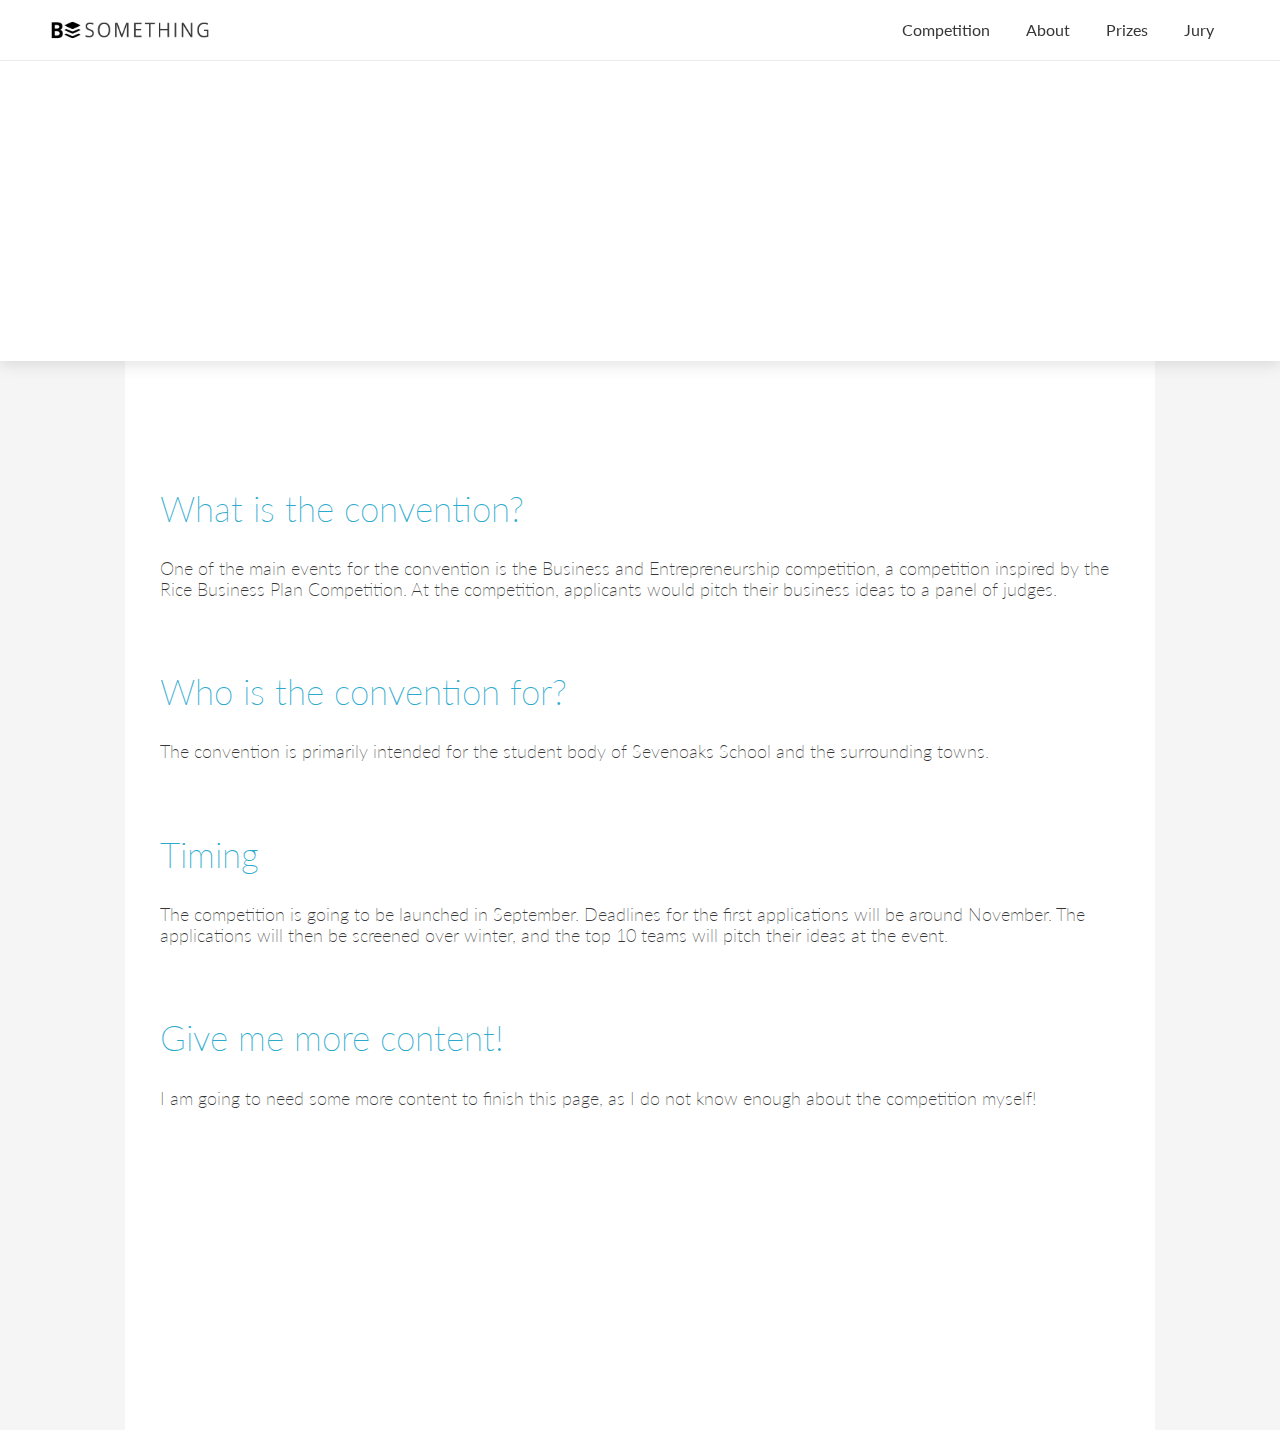
==== competition/competition.html @ 4d26e929 "sections 2 - 4 on home page created - not yet styled on mobile. Competition page created and styled " ====
<!DOCTYPE html>
<html>
  <head>
    <meta charset="utf-8">
    <title>competition</title>
    <link rel="stylesheet" href="mobileStyles.css" media="only screen and (max-device-width: 480px)" title="mobile header" charset="utf-8">
    <link rel="stylesheet" href="desktopStyles.css" media="only screen and (min-device-width: 480px)" charset="utf-8">
    <link href="https://fonts.googleapis.com/css?family=Lato:300,400,700" rel="stylesheet">
  </head>
  <body>
    <nav>
      <div class="elevatedContent" id="elevatedContent">
        <a href="../index.html" class="logo" id="logo"></a>
        <div class="hamburger" id="hamburger">
          <div class="first" id="first">
            <div class="line top"></div>
            <div class="line middle"></div>
            <div class="line bottom"></div>
          </div>
          <div class="second" id="second">
            <div class="line topRotated"></div>
            <div class="line bottomRotated"></div>
          </div>
        </div>
      </div>
      <ul class="menu menuHidden" id="menu">
        <div class="item item1" id="item1">
          <p><a href="#">Competition</a></p>
          <div class="underline" id="underline1"></div>
        </div>
        <div class="item item2" id="item2">
          <p><a href="#">About</a></p>
          <div class="underline" id="underline2"></div>
        </div>
        <div class="item item3" id="item3">
          <p><a href="#">Prizes</a></p>
          <div class="underline" id="underline3"></div>
        </div>
        <div class="item item4" id="item4">
          <p><a href="#">Jury</a></p>
          <div class="underline" id="underline4"></div>
        </div>
      </ul>
    </nav>
    <div class="clickCatcher" id="clickCatcher"></div>
    <div class="logoHero" id="logoHero">
      <img class="minLogo loadStateLogo" src="../assets/minLogo.png" alt="be something sevenaoks" id="mainLogo"/>
      <img class="SevSchoolLogo loadStateSchool" src="../assets/schoolLogo.png" id="SevSchoolLogo" alt="Sevenoaks school"></img>
      <p class="info loadStateInfo" id="info">About the competition</p>
    </div>
    <div class="competitionContent" id="competitionContent">
      <br>
      <h2>What is the convention?</h2>
      <p>One of the main events for the convention is the Business and Entrepreneurship competition, a competition inspired by the Rice Business Plan Competition.  At the competition, applicants would pitch their business ideas to a panel of judges.</p>
      <h2>Who is the convention for?</h2>
      <p>The convention is primarily intended for the student body of Sevenoaks School and the surrounding towns.</p>
      <h2>Timing</h2>
      <p>The competition is going to be launched in September. Deadlines for the first applications will be around November. The applications will then be screened over winter, and the top 10 teams will pitch their ideas at the event.</p>
      <h2>Give me more content!</h2>
      <p>I am going to need some more content to finish this page, as I do not know enough about the competition myself!</p>
    </div>
  </body>
  <script type="text/javascript" src="../genericFiles/header.js"></script>
  <script type="text/javascript" src="competition.js"></script>
</html>
---- competition/mobileStyles.css ----
body{
  margin: 0;
  background-color: #EEEEEE;
}

nav {
  width: 100vw;
  margin: 0px;
  height: 210px;
  top: 0%;
  left: 0%;
  position: fixed;
  z-index: 5;
  transition: 300ms ease-in-out;
}

.elevatedContent{
  background-color: white;
  z-index: 5;
  width: 100%;
  height: 211px;
  position: absolute;
  top: 0%;
  left: 0%;
  transition: 300ms ease-in-out;
}

.navSmaller {
  height: 110px;
}

.clickCatcher{
  position: fixed;
  top: 0%;
  left: 0%;
  width: 100vw;
  height: 100vh;
  background-color: rgba(0,0,0,0);
  transition: 300ms;
  z-index: 2;
}

.catcherShowing{
  background-color: rgba(0,0,0,0.3);
}

.hamburger {
  position: absolute;
  top: 50%;
  transform: translateY(-50%);
  right: 100px;
  width: 63px;
  height: 63px;
}

.first{
  width: 100%;
  height: 100%;
  margin: 0;
  position: absolute;
  top: 0%;
  left: 0%;
  opacity: 1;
  transition: 200ms;
}

.second{
  width: 100%;
  height: 100%;
  margin: 0;
  position: absolute;
  top: 0%;
  left: 0%;
  opacity: 0;
  transition: 200ms;
}

.line{
  position: absolute;
  width: 63px;
  height: 10px;
  background-color: rgb(55,55,55);
  border-radius: 1em;
}

.topLine{
  top: 0%
  left: 0%;
  transform: rotate(0deg);
  transform-origin: left top;
}

.middle {
  top: 50%;
  left: 50%;
  transform: translate(-50%, -50%);
  opacity: 1;
}

.bottom {
  left: 0%;
  transform: rotate(0deg);
  bottom: 0%;
  transform-origin: left bottom;
}

.topRotated{
  width: 79px;
  top: 0%;
  left: 0%;
  transform: rotate(45deg);
  transform-origin: left top;
}

.bottomRotated{
  width: 79px;
  bottom: 0%;
  left: 0%;
  transform: rotate(-45deg);
  transform-origin: left bottom;
}

.middleGone{
  opacity: 0;
}

.logo {
  width: 160px;
  height: 80px;
  background-image: url(../assets/mobile-logo.png);
  background-size: contain;
  background-position: center;
  background-repeat: no-repeat;
  position: absolute;
  top: 50%;
  left: 70px;
  transform: translateY(-50%);
}

.menu{
  margin: 0px;
  position: absolute;
  margin-top: 209px;
  left: 0%;
  background-color: white;
  width: 100vw;
  box-shadow: 0px 3px 40px rgba(55,55,55,0.3);
  z-index: 3;
  height: 300px;
  overflow: hidden;
  transition: 300ms ease-in-out;
  padding: 0;
}

.menuShowing{
  height: 290px;
}

.menuHidden{
  height: 0px;
}

.menu .item{
  padding-left: 5em;
  z-index: 10;
}

nav ul div p a {
  font-family: "Lato", sans-serif;
  font-size: 2.5em;
  text-decoration: none;
  color: rgb(55,55,55);
}

.logoHero{
  position: absolute;
  top: 210px;
  left: 0%;
  width: 100%;
  height: 600px;
  overflow: hidden;
  z-index: 2;
  background-color: white;
  border-top: 1px solid rgba(55,55,55,0.1);
  box-shadow: 0px 6px 30px rgba(55,55,55,0.15);
}

.minLogo{
  width: 700px;
  position: absolute;
  left: 40%;
  transform: translateX(-50%);
  z-index: 1;
  top: -20%;
  opacity: 1;
  transition: 700ms ease-in-out;
}

.SevSchoolLogo{
  position: absolute;
  right: -100%;
  z-index: 0;
  transform: translateX(-50%);
  top: 0%;
  opacity: 1;
  transition: 700ms ease-in-out;
  width: 900px;
}

.info{
  font-family: "Lato", sans-serif;
  font-size: 2em;
  color: rgba(55,55,55,0.8);
  position: absolute;
  left: 40%;
  transform: translateX(-50%);
  top: 65%;
  opacity: 1;
  transition: 700ms ease-in-out;
}

.loadStateLogo{
  opacity: 0;
  top: -25%;
}

.loadStateInfo{
  opacity: 0;
}

.loadStateSchool{
  top: 5%;
  opacity: 0;
}

.competitionContent{
  position: relative;
  width: 98%;
  background-color: white;
  padding: 2em;
  z-index: 1;
  margin: 0 auto;
  margin-top: 810px;
  font-family: "Lato", sans-serif;
  font-weight: 200;
  font-size: 1.1em;
  color: rgb(55,55,55);
}
---- competition/desktopStyles.css ----
body{
  margin: 0;
  background-color: #F5F5F5;
}

nav {
  width: 100%;
  margin: 0px;
  height: 60px;
  top: 0%;
  left: 0%;
  background-color: rgba(255,255,255,0.95);
  position: fixed;
  z-index: 10;
}

.logo {
  width: 200px;
  height: 50px;
  background-image: url(../assets/logo.png);
  background-size: contain;
  background-position: center;
  background-repeat: no-repeat;
  position: absolute;
  top: 50%;
  left: 30px;
  transform: translateY(-50%);
}

nav ul{
  margin: 0;
  position: absolute;
  top: 50%;
  right: 50px;
  transform: translateY(-50%);
}

.item{
  display: inline-block;
  height: 60px;
}

.item p{
  font-family: 'Lato', sans-serif;
  padding: 0 1em;
  margin-top: 20px;
  margin-bottom: 6px;
  color: rgb(55,55,55);
}

.underline{
  width: 0%;
  height: 1px;
  background-color: rgb(55,55,55);
  margin: 0 auto;
  transition: 150ms ease-in-out;
}

.underlineFull{
  width: 90%;
}

.item p a {
  text-decoration: none;
  color: rgb(55,55,55);
}

.content {
  font-family: "Lato", sans-serif;
  color: rgb(55,55,55);
  opacity: 0.6;
  font-size: 4em;
  font-weight: 200;
  position: absolute;
  top: 30%;
  left: 50%;
  transform: translate(-50%, -50%);
}

.contentText{
  position: absolute;
  font-family: "Lato", sans-serif;
  color: rgb(55,55,55);
  opacity: 0.5;
  top: 50%;
  left: 50%;
  transform: translateX(-50%);
}

@media (max-width: 650px){
  .logo{
    background-image: url(assets/mobile-logo.png);
    width: 50px;
    height: 50px;
  }
}

@media (max-width: 550px){
  .hamburger{
    z-index: 5;
    position: absolute;
    top: 50%;
    transform: translateY(-50%);
    right: 50px;
    width: 25px;
    height: 20px;
  }


  .first{
    width: 100%;
    height: 100%;
    margin: 0;
    position: absolute;
    top: 0%;
    left: 0%;
    opacity: 1;
    transition: 200ms;
  }

  .second{
    width: 100%;
    height: 100%;
    margin: 0;
    position: absolute;
    top: 0%;
    left: 0%;
    opacity: 0;
    transition: 200ms;
  }

  .line{
    position: absolute;
    width: 25px;
    height: 3px;
    background-color: rgb(55,55,55);
    border-radius: 1em;
  }

  .topLine{
    top: 0%
    left: 0%;
    transform: rotate(0deg);
    transform-origin: left top;
  }

  .middle {
    top: 50%;
    left: 50%;
    transform: translate(-50%, -50%);
    opacity: 1;
  }

  .bottom {
    left: 0%;
    transform: rotate(0deg);
    bottom: 0%;
    transform-origin: left bottom;
  }

  .topRotated{
    width: 26px;
    top: 0%;
    left: 0%;
    transform: rotate(45deg);
    transform-origin: left top;
  }

  .bottomRotated{
    width: 26px;
    bottom: 0%;
    left: 0%;
    transform: rotate(-45deg);
    transform-origin: left bottom;
  }

  .middleGone{
    opacity: 0;
  }

  .menu{
    margin: 0px;
    position: absolute;
    margin-top: 140px;
    right: 0%;
    background-color: white;
    width: 150px;
    padding: 0;
    padding-bottom: 1em;
    z-index: 3;
    transition: 300ms ease-in-out;
  }

  .menuHidden{
  right: -100%;
  }

  .item{
    display: list-item;
    height: 2em;
    list-style: none;
  }
}

.logoHero{
  position: absolute;
  top: 60px;
  left: 0%;
  width: 100%;
  height: 300px;
  overflow: hidden;
  z-index: 2;
  background-color: white;
  border-top: 1px solid rgba(55,55,55,0.1);
  box-shadow: 0px 3px 15px rgba(55,55,55,0.15);
}

.minLogo{
  width: 300px;
  position: absolute;
  left: 40%;
  transform: translateX(-50%);
  z-index: 1;
  top: -10%;
  opacity: 1;
  transition: 700ms ease-in-out;
}

.SevSchoolLogo{
  position: absolute;
  right: 0%;
  z-index: 0;
  transform: translateX(50%);
  top: 0%;
  opacity: 1;
  transition: 700ms ease-in-out;
}

.info{
  font-family: "Lato", sans-serif;
  font-size: 1.2em;
  color: rgba(55,55,55,0.8);
  position: absolute;
  left: 40%;
  transform: translateX(-50%);
  top: 65%;
  opacity: 1;
  transition: 700ms ease-in-out;
}

.competitionContent {
  position: relative;
  width: 75%;
  background-color: white;
  padding: 2em;
  z-index: 1;
  height: 1000px;
  margin: 0 auto;
  margin-top: 360px;
  font-family: "Lato", sans-serif;
  font-weight: 200;
  font-size: 1.1em;
  color: rgb(55,55,55);
}

.loadStateLogo{
  top: -15%;
  opacity: 0;
}

.loadStateInfo{
  opacity: 0;
}

.loadStateSchool{
  top: 5%;
  opacity: 0;
}

.competitionContent h2 {
  margin-top: 2em;
  color: #2caace;
  font-weight: 200;
  font-size: 2em;
}
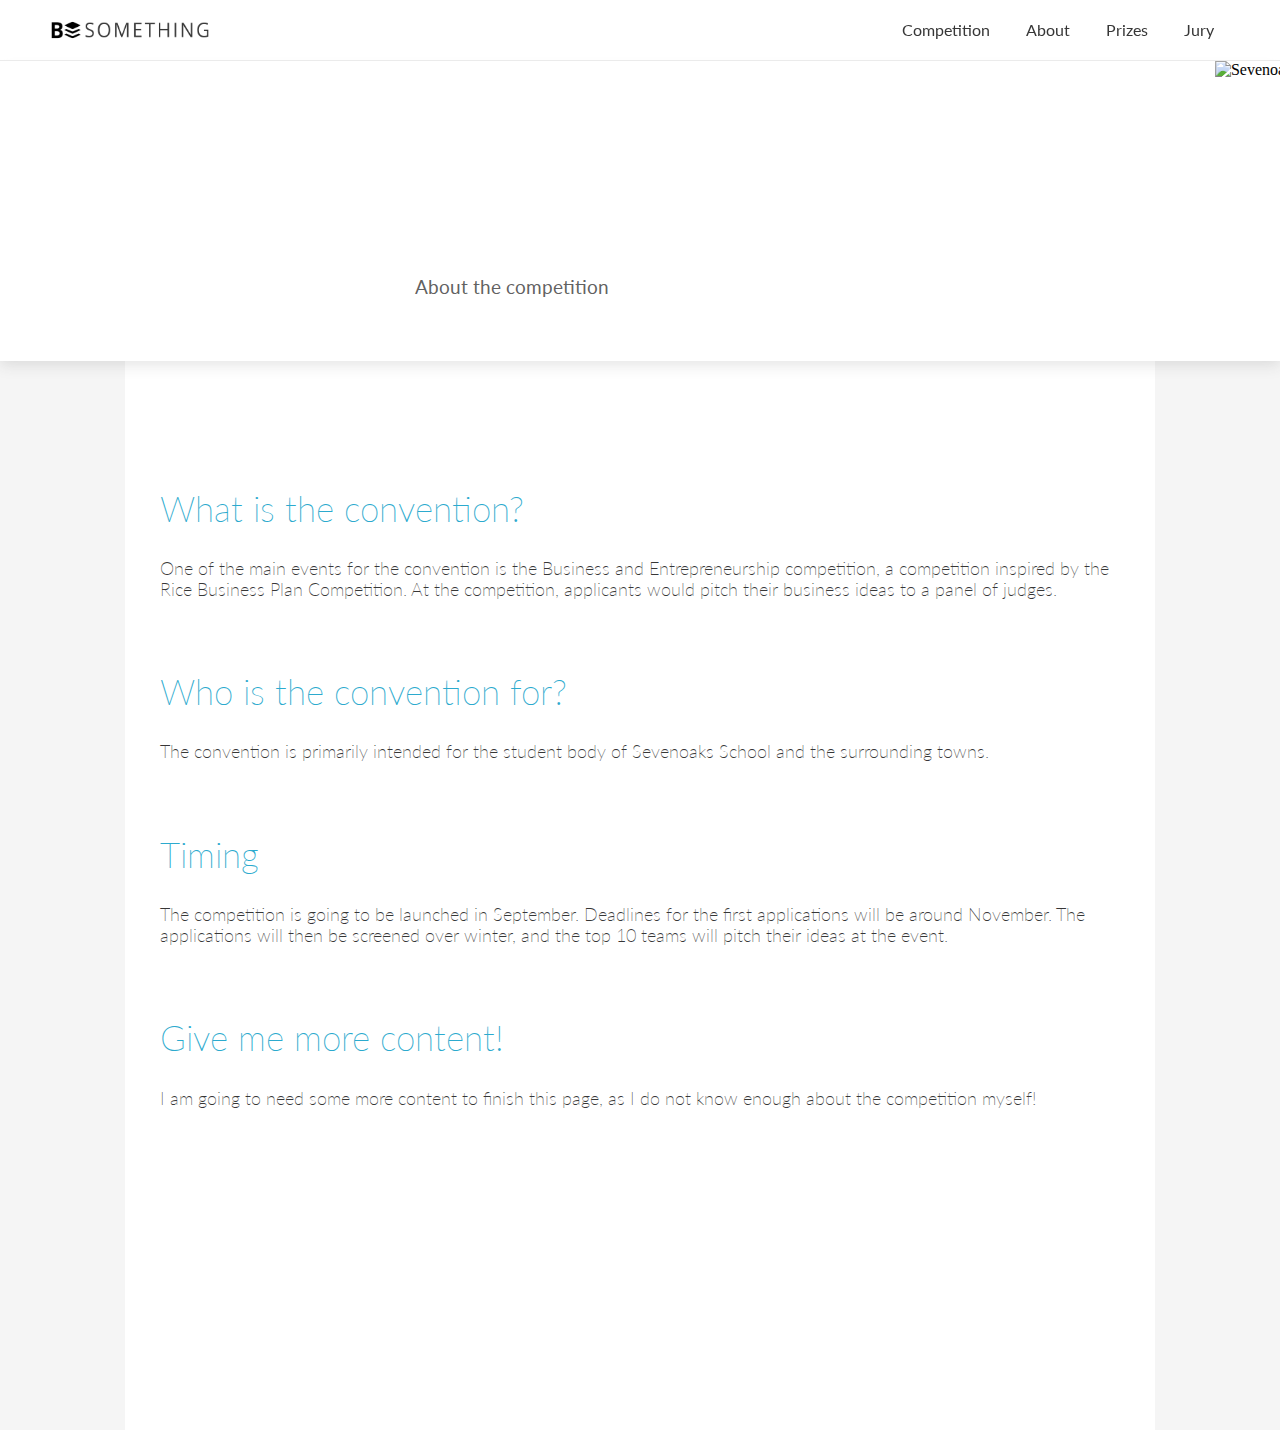
==== commit 2256ee8c: "layouts fixed" ====
--- a/competition/competition.html
+++ b/competition/competition.html
@@ -60,6 +60,6 @@
       <p>I am going to need some more content to finish this page, as I do not know enough about the competition myself!</p>
     </div>
   </body>
+  <script type="text/javascript" src="competition.js"></script>
   <script type="text/javascript" src="../genericFiles/header.js"></script>
-  <script type="text/javascript" src="competition.js"></script>
 </html>
--- a/competition/mobileStyles.css
+++ b/competition/mobileStyles.css
@@ -1,6 +1,6 @@
 body{
   margin: 0;
-  background-color: #EEEEEE;
+  background-color: #f6f6f6;
 }
 
 nav {
@@ -235,9 +235,8 @@
 
 .competitionContent{
   position: relative;
-  width: 98%;
-  background-color: white;
-  padding: 2em;
+  width: 95vw;
+  background-color: white;
   z-index: 1;
   margin: 0 auto;
   margin-top: 810px;
@@ -245,4 +244,17 @@
   font-weight: 200;
   font-size: 1.1em;
   color: rgb(55,55,55);
-}
+  padding-bottom: 2em;
+}
+
+.competitionContent h2 {
+  padding: 0 2em;
+  margin-top: 2em;
+  color: #2caace;
+  font-weight: 200;
+  font-size: 2em;
+}
+
+.competitionContent p{
+  padding: 0 2em;
+}
--- a/competition/desktopStyles.css
+++ b/competition/desktopStyles.css
@@ -89,7 +89,7 @@
 
 @media (max-width: 650px){
   .logo{
-    background-image: url(assets/mobile-logo.png);
+    background-image: url(../assets/mobile-logo.png);
     width: 50px;
     height: 50px;
   }
@@ -224,6 +224,31 @@
   top: -10%;
   opacity: 1;
   transition: 700ms ease-in-out;
+}
+
+@media (max-width: 550px){
+  .minLogo{
+    width: 250px;
+    padding-top: 40px;
+    left: 30%;
+    position: absolute;
+    transform: tranlslateX(-50%);
+    z-index: 1;
+    top: -20%;
+    opacity: 1;
+    transition: 700ms ease-in-out;
+  }
+  .info{
+    font-family: "Lato", sans-serif;
+    font-size: 1em;
+    color: rgba(55,55,55,0.8);
+    position: absolute;
+    left: 20%;
+    transform: translateX(-50%);
+    top: 65%;
+    opacity: 1;
+    transition: 700ms ease-in-out;
+  }
 }
 
 .SevSchoolLogo{
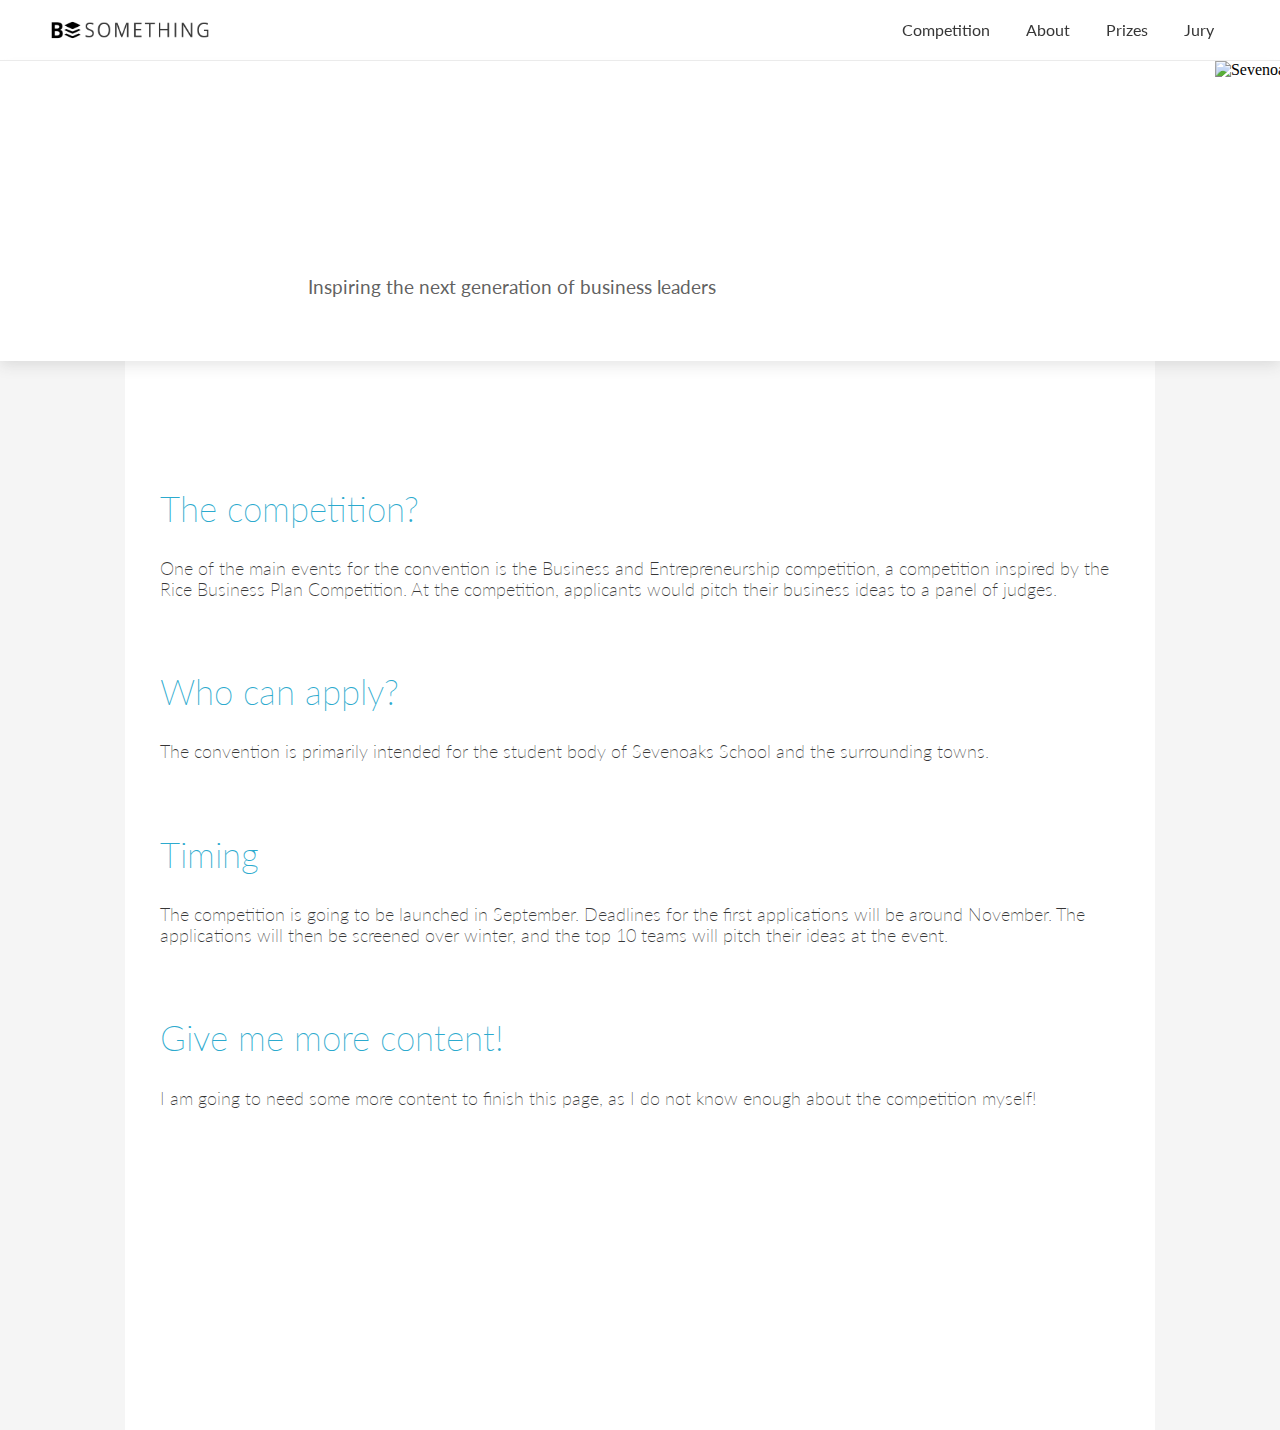
==== commit 187b7af1: "added catchphrase" ====
--- a/competition/competition.html
+++ b/competition/competition.html
@@ -2,7 +2,7 @@
 <html>
   <head>
     <meta charset="utf-8">
-    <title>competition</title>
+    <title>Competition</title>
     <link rel="stylesheet" href="mobileStyles.css" media="only screen and (max-device-width: 480px)" title="mobile header" charset="utf-8">
     <link rel="stylesheet" href="desktopStyles.css" media="only screen and (min-device-width: 480px)" charset="utf-8">
     <link href="https://fonts.googleapis.com/css?family=Lato:300,400,700" rel="stylesheet">
@@ -46,13 +46,13 @@
     <div class="logoHero" id="logoHero">
       <img class="minLogo loadStateLogo" src="../assets/minLogo.png" alt="be something sevenaoks" id="mainLogo"/>
       <img class="SevSchoolLogo loadStateSchool" src="../assets/schoolLogo.png" id="SevSchoolLogo" alt="Sevenoaks school"></img>
-      <p class="info loadStateInfo" id="info">About the competition</p>
+      <p class="info loadStateInfo" id="info">Inspiring the next generation of business leaders</p>
     </div>
     <div class="competitionContent" id="competitionContent">
       <br>
-      <h2>What is the convention?</h2>
+      <h2>The competition?</h2>
       <p>One of the main events for the convention is the Business and Entrepreneurship competition, a competition inspired by the Rice Business Plan Competition.  At the competition, applicants would pitch their business ideas to a panel of judges.</p>
-      <h2>Who is the convention for?</h2>
+      <h2>Who can apply?</h2>
       <p>The convention is primarily intended for the student body of Sevenoaks School and the surrounding towns.</p>
       <h2>Timing</h2>
       <p>The competition is going to be launched in September. Deadlines for the first applications will be around November. The applications will then be screened over winter, and the top 10 teams will pitch their ideas at the event.</p>
--- a/competition/mobileStyles.css
+++ b/competition/mobileStyles.css
@@ -37,7 +37,7 @@
   height: 100vh;
   background-color: rgba(0,0,0,0);
   transition: 300ms;
-  z-index: 2;
+  z-index: 3;
 }
 
 .catcherShowing{
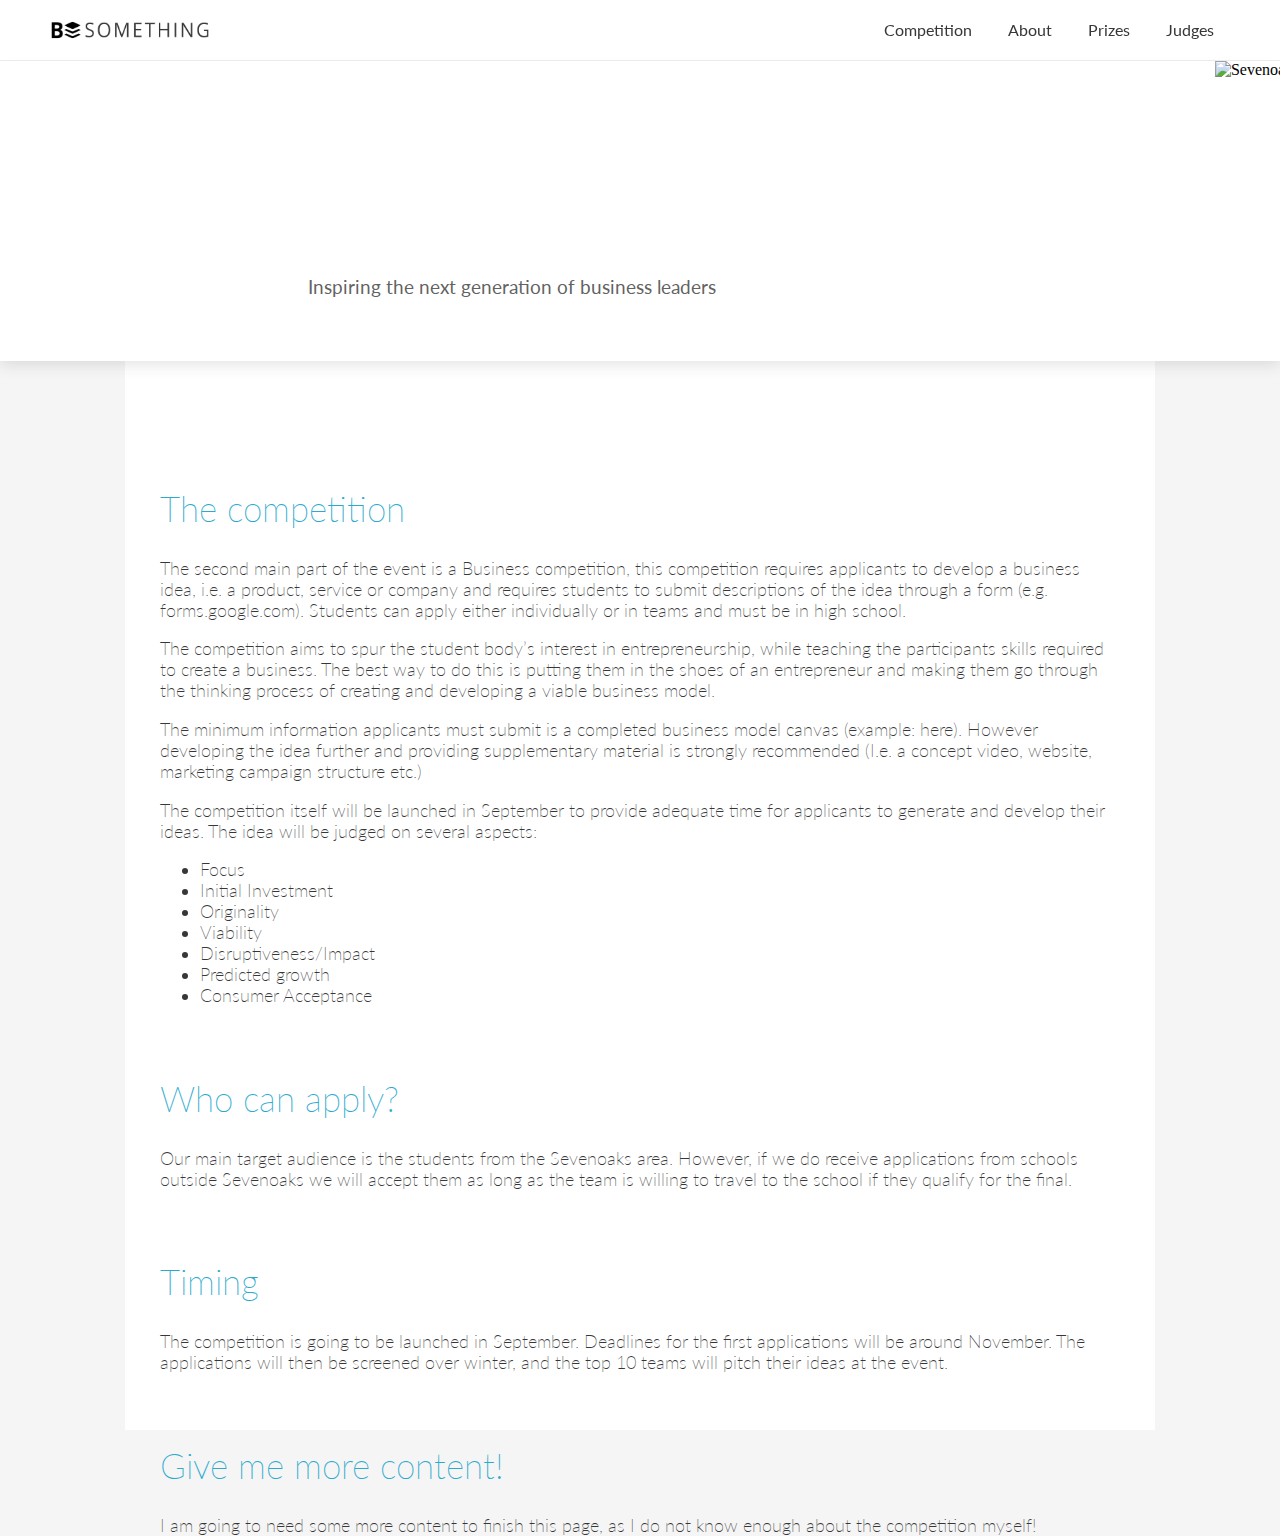
==== commit ed45f69e: "Added detail on competition" ====
--- a/competition/competition.html
+++ b/competition/competition.html
@@ -37,7 +37,7 @@
           <div class="underline" id="underline3"></div>
         </div>
         <div class="item item4" id="item4">
-          <p><a href="#">Jury</a></p>
+          <p><a href="#">Judges</a></p>
           <div class="underline" id="underline4"></div>
         </div>
       </ul>
@@ -50,10 +50,22 @@
     </div>
     <div class="competitionContent" id="competitionContent">
       <br>
-      <h2>The competition?</h2>
-      <p>One of the main events for the convention is the Business and Entrepreneurship competition, a competition inspired by the Rice Business Plan Competition.  At the competition, applicants would pitch their business ideas to a panel of judges.</p>
+      <h2>The competition</h2>
+      <p>The second main part of the event is a Business competition, this competition requires applicants to develop a business idea, i.e. a product, service or company and requires students to submit descriptions of the idea through a form (e.g. forms.google.com). Students can apply either individually or in teams and must be in high school.</p>
+      <p>The competition aims to spur the student body’s interest in entrepreneurship, while teaching the participants skills required to create a business. The best way to do this is putting them in the shoes of an entrepreneur and making them go through the thinking process of creating and developing a viable business model. </p>
+      <p>The minimum information applicants must submit is a completed business model canvas (example: here). However developing the idea further and providing supplementary material is strongly recommended (I.e. a concept video, website, marketing campaign structure etc.)</p>
+      <p>The competition itself will be launched in September to provide adequate time for applicants to generate and develop their ideas. The idea will be judged on several aspects:</p>
+      <ul>
+        <li>Focus</li>
+        <li>Initial Investment</li>
+        <li>Originality</li>
+        <li>Viability</li>
+        <li>Disruptiveness/Impact</li>
+        <li>Predicted growth</li>
+        <li>Consumer Acceptance</li>
+      </ul>
       <h2>Who can apply?</h2>
-      <p>The convention is primarily intended for the student body of Sevenoaks School and the surrounding towns.</p>
+      <p>Our main target audience is the students from the Sevenoaks area. However, if we do receive applications from schools outside Sevenoaks we will accept them as long as the team is willing to travel to the school if they qualify for the final.</p>
       <h2>Timing</h2>
       <p>The competition is going to be launched in September. Deadlines for the first applications will be around November. The applications will then be screened over winter, and the top 10 teams will pitch their ideas at the event.</p>
       <h2>Give me more content!</h2>
